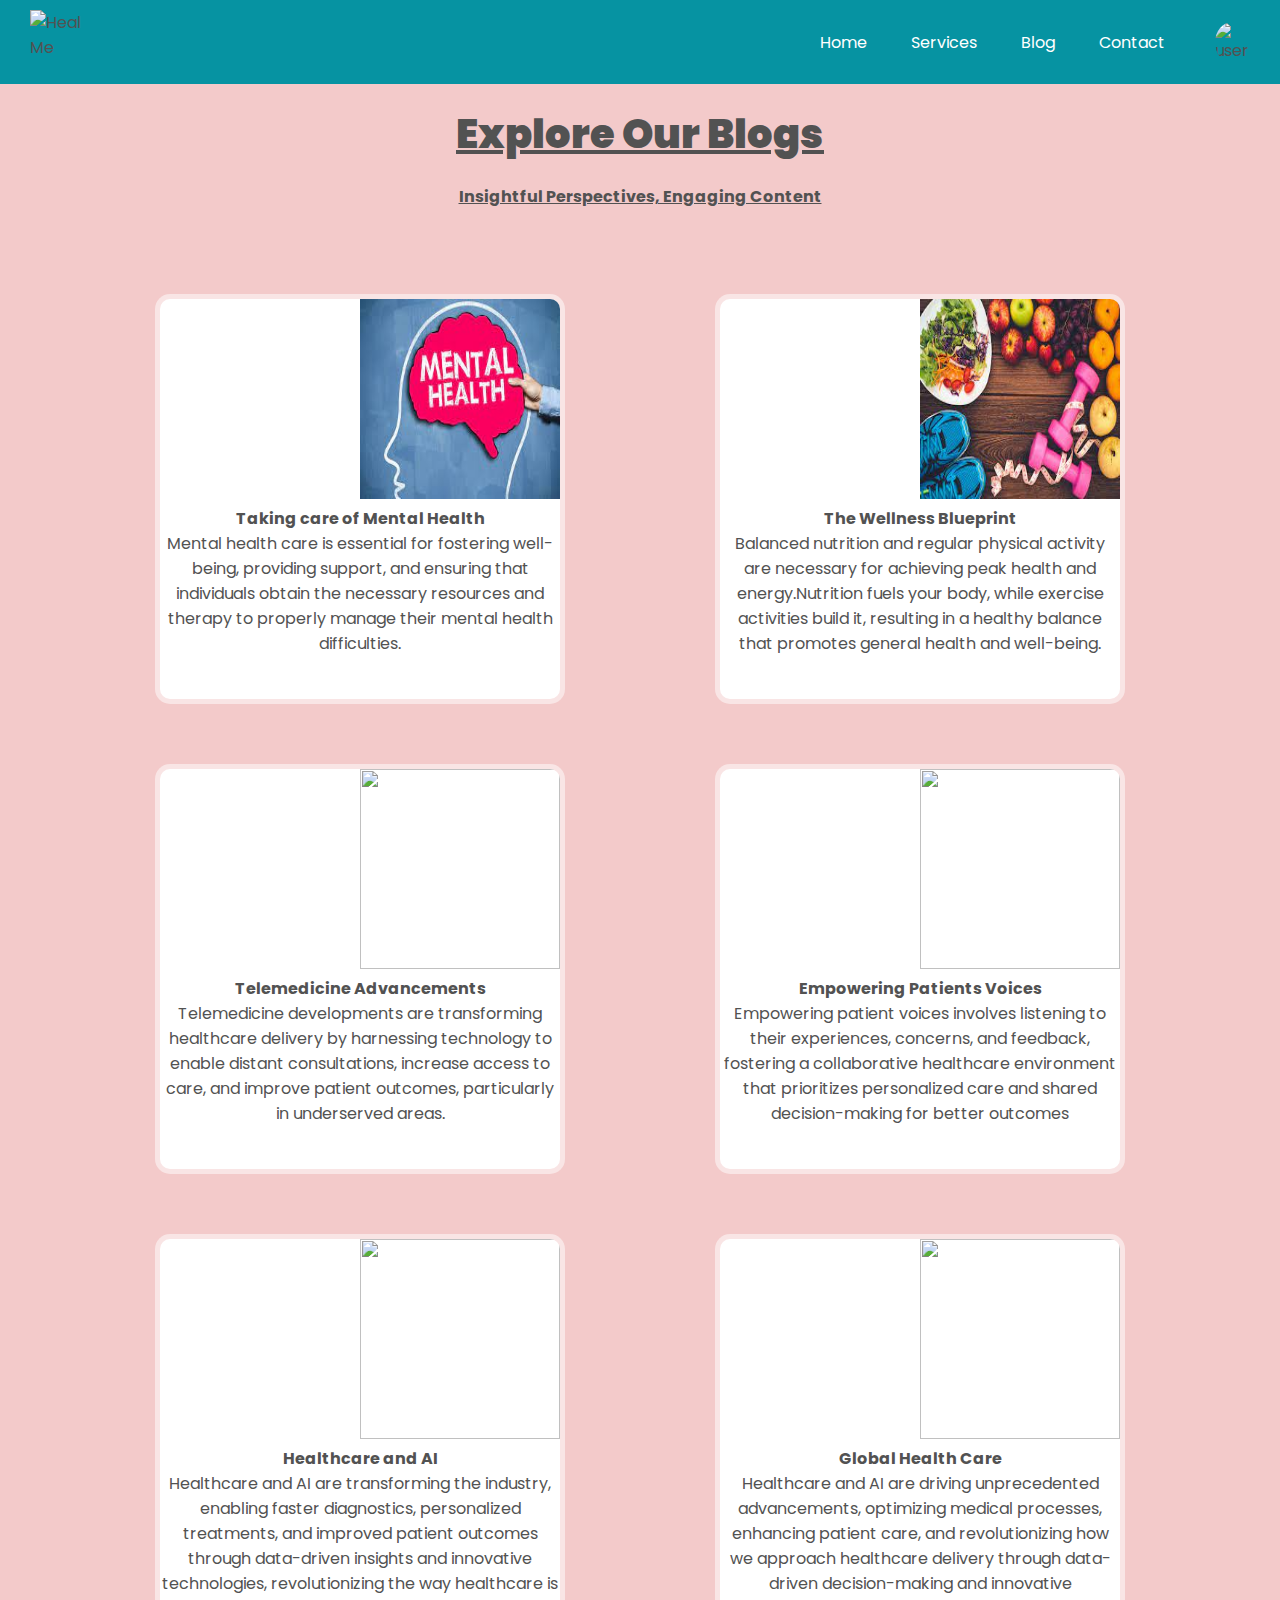
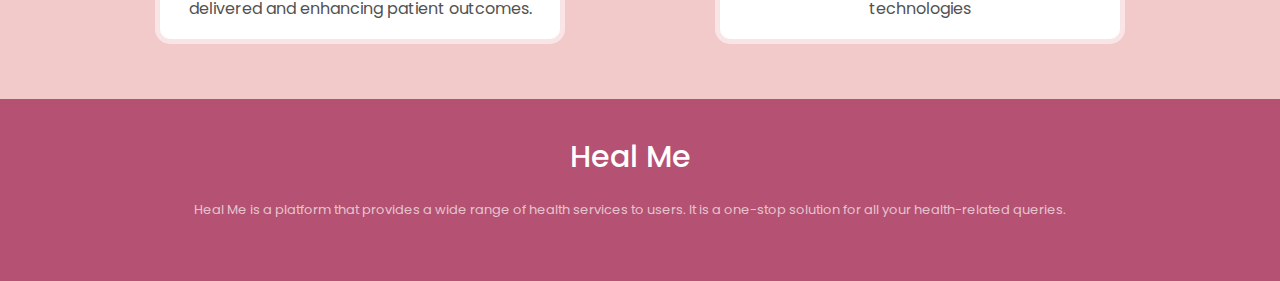
==== blogs.html @ 82ff77b6 "Front End" ====
<!DOCTYPE html>
<html lang="en">

<head>
    <meta charset="UTF-8">
    <meta name="viewport" content="width=device-width, initial-scale=1.0">
    <title>Blogs</title>
    <link rel="preconnect" href="https://fonts.googleapis.com">
    <link href="https://fonts.googleapis.com/css?family=Roboto:300,400,500,700&display=swap">
    <link rel="preconnect" href="https://fonts.gstatic.com" crossorigin>
    <link rel="stylesheet"
        href="https://fonts.googleapis.com/css2?family=Material+Symbols+Outlined:opsz,wght,FILL,GRAD@20..48,100..700,0..1,-50..200" />
        <link rel="stylesheet" href="blogs.css">
    <link rel="stylesheet" href="https://pyscript.net/alpha/pyscript.css">
    <script defer src="https://pyscript.net/alpha/pyscript.js"></script>
</head>

<body>
    <div class="hero">
        <nav>
            <img src="Screenshot_2024-05-16_145409-removebg-preview.png" alt="Heal Me" class="logo">
            <ul>
                <li><a href="healme.html">Home</a></li>
                <li><a href="healme.html">Services</a></li>
                <li><a href="blogs.html">Blog</a></li>
                <li><a href="contact.html">Contact</a></li>
            </ul>
            <img src="Screenshot_2024-05-16_145409-removebg-preview.png" alt="user" class="user-pic"
                onclick="toggleMenu()">
            <div class="sub-menu-wrap" id="subMenu">
                <div class="sub-menu">
                    <div class="user-info">
                        <img src="Screenshot_2024-05-16_145409-removebg-preview.png">
                        <h3>Heal Me</h3>
                    </div>
                    <hr>
                    <a href="/HTML/edit_profile.html" class="sub-menu-link">
                        <img src="profile.png">
                        <p>Edit Profile</p>
                        <span>></span>
                    </a>
                    <a href="/HTML/setting.html" class="sub-menu-link">
                        <img src="setting.png">
                        <p>Settings & Privacy</p>
                        <span>></span>
                    </a>
                    <a href="/HTML/contact.html" class="sub-menu-link">
                        <img src="help.png">
                        <p>Help & Support</p>
                        <span>></span>
                    </a>
                    <a href="#" class="sub-menu-link">
                        <img src="logout.png">
                        <p>Logout</p>
                        <span></span>
                    </a>
                </div>
            </div>
        </nav> 
        <div class="blogs">
            <h1><strong><u>Explore Our Blogs</u></strong></h1>
            <p><strong><u>Insightful Perspectives, Engaging Content</u></strong></p>
        
        <div id="blog-cards">
            <div class="about-card">
                <img class="blog12" src="c1.jpeg">
                <div class="card__content">
                    <p ><strong>Taking care of Mental Health  </strong></p>
                    <p >Mental health care is essential for fostering well-being, providing support, and ensuring that individuals obtain the necessary resources and therapy to properly manage their mental health difficulties.</p>
                   
                </div>
            </div>
            <div class="about-card">
                <img class="blog12" src="c2.jpeg">
                <div class="card__content">
                    <p class="card__title"><strong>The Wellness Blueprint</strong></p>
                    <p class="card__description">
                    <p>Balanced nutrition and regular physical activity are necessary for achieving peak health and energy.Nutrition fuels your body, while exercise activities build it, resulting in a healthy balance that promotes general health and well-being.</p>
                </div>
            </div>
            <div class="about-card">
                <img class="blog12" src="c3.jpeg">
                <div class="card__content">
                    <p class="card__title"><strong>Telemedicine Advancements</strong></p>
                    <p class="card__description">Telemedicine developments are transforming healthcare delivery by harnessing technology to enable distant consultations, increase access to care, and improve patient outcomes, particularly in underserved areas.</p>
                
                </div>
            </div>
            <div class="about-card">
                <img class="blog12" src="c4.jpeg">
                <div class="card__content">
                    <p class="card__title"><strong>Empowering Patients Voices</strong></p>
                    <p class="card__description">Empowering patient voices involves listening to their experiences,
                        concerns, and feedback, fostering a collaborative healthcare environment that prioritizes
                        personalized care and shared decision-making for better outcomes</p>
            
                </div>
            </div>
            <div class="about-card">
                <img class="blog12" src="c5.jpeg">
                <div class="card__content">
                    <p class="card__title"><strong>Healthcare and AI</strong></p>
                    <p class="card__description">Healthcare and AI are transforming the industry, enabling faster
                        diagnostics, personalized treatments, and improved patient outcomes through data-driven insights and
                        innovative technologies, revolutionizing the way healthcare is delivered and enhancing patient
                        outcomes.</p>
                
                </div>
            </div>
            <div class="about-card">
                <img class="blog12" src="c6.jpeg">
                <div class="card__content">
                    <p class="card__title"><Strong>Global Health Care</Strong></p>
                    <p class="card__description">Healthcare and AI are driving unprecedented advancements, optimizing
                        medical processes, enhancing patient care, and revolutionizing how we approach healthcare delivery
                        through data-driven decision-making and innovative technologies</p>
                    
                </div>
            </div>
        </div>
        
   
    <footer id="footer">
        <div class="container-fluid">
            <div class="footer-content">
                <div class="footer-section about">
                    <h1 class="logo-text">Heal Me</h1>
                    <p id="ps">
                        Heal Me is a platform that provides a wide range of health services to users. It is a one-stop
                        solution for all your health-related queries.
                    </p>
                </div>
        </div>
        
        <div class="social-icons mt-4">
            <a class="fhov" target="_blank" href="https://www.facebook.com/" target="_blank"><i class="fab fa-facebook"></i></a>
            &nbsp;
            <a class="fhov" target="_blank" href="https://www.instagram.com/" target="_blank"><i class="fab fa-instagram"></i></a>
            &nbsp;
            <a class="fhov" target="_blank" href="https://x.com/" target="_blank"><i class="fab fa-twitter"></i></a>
            &nbsp;
            <a class="fhov" target="_blank" href="https://www.linkedin.com/" target="_blank"><i class="fab fa-linkedin"></i></a>
            &nbsp;
            <a class="fhov" target="_blank" href="https://github.com/" target="_blank"><i class="fab fa-github"></i></a>
        </div>
        
    </footer>
    <style>
        footer{
        background: #991a4baf;
        padding: 15px 23px;
        color: #fff;
        text-align: center;
        font-size: 28px;
    }
    .social-icons a{
        color: #fff;
        font-size: 30px;
        
    }
    .fhov:hover{
        color: #000;
    }
    .footer-content{
        display: flex;
        justify-content: space-between;
        align-items: center;
        flex-wrap: wrap;
        font-size: large;
    }
    #ql{
        font-size: 20px;
        color: rgba(0, 0, 0, 0.668);
        margin-top: 5px;
        
    }
    .links{
        flex: 1;
        margin-right: 20px;
        text-align: center;
        justify-content: left;
    }
    .logo-text{
        font-size: 30px;
        font-weight: 500;
        color: #fff;
    }
    #ps{
        font-size: 13px;
        color: rgba(255, 255, 255, 0.668);
    }
    .about{
        flex: 1;
        margin-right: 20px;
        text-align: center;
        justify-content: center;
    }
    </style>
</body>
<script>
    let subMenu = document.getElementById("subMenu")
    function toggleMenu() {
        subMenu.classList.toggle("open-menu");
    }
</script>
</html>
---- blogs.css ----
@import url('https://fonts.googleapis.com/css2?family=Poppins:wght@400;500;600;700&family=Ubuntu:wght@400;500;700&display=swap');

*{
    margin: 0;
    padding: 0;
    font-family: 'Poppins', sans-serif;
    box-sizing: border-box;
}
.hero {
 /* Adjusted to accommodate the sidebar */
    min-height: 100vh;
    background: #e58d8d76;
    color: #525252;
    
}
nav{
    background: #0693a2;
    width: 100%;
    padding: 10px 10px;
    display: flex;
    align-items: center;
    justify-content: space-between;
    position: relative;

}
.logo{
    margin-left: 20px;
    width: 70px;
    height: 64px;
}
.nav{
    z-index: 1001;
}
.user-pic{
    width: 40px;
    border-radius: 50%;
    cursor: pointer;
    margin-left: 30px;
    margin-right: 20px;
}
nav ul{
    width: 100%;
    text-align: right;
}
nav ul li{
    display: inline-block;
    list-style: none;
    margin: 10px 20px;

}
nav ul li a{
    color: #fff;
    text-decoration: none;
}
.sub-menu-wrap{
    position: absolute;
    top: 100%;
    right: 10%;
    width: 320px;
    max-height: 0px;
    overflow: hidden;
    transition: max-height 0.5s;
    z-index: 1;
}

.sub-menu-wrap.open-menu{
    max-height: 400px;
}

.sub-menu{
    background: #fff;
    padding: 20px;
    margin: 10px;
}
.user-info{
    display: flex;
    align-items: center;
}
.user-info h3{
    font-weight: 500;
}
.user-info img{
    width: 60px;
    border-radius: 50%;
    margin-right: 15px;
}
.sub-menu hr{
    border: 0;
    height: 1px;
    width: 100%;
    background: #ccc;
    margin: 15px 0 10px;
}
.sub-menu-link{
    display: flex;
    align-items: center;
    text-decoration: none;
    color: #525252;
    margin: 12px 0;
}
.sub-menu-link p{
    width: 100%;
}
.sub-menu-link img {
    width: 40px;
    background-color: #e5e5e5;
    border-radius: 50%;
    padding: 8px;
    margin-right: 15px;
}
.sub-menu-link span{
    font-size: 22px;
    transition: transform 0.5s;
}
.sub-menu-link:hover span{
    transform: translateX(5px);

}
.sub-menu-link:hover p{
    font-weight: 600;
}

.card {
    display: flex;
    flex-direction: column;
    justify-content: center;
    text-align: center;
    align-items: center;
    flex-wrap: wrap;
    border-radius: 0.75rem;
    background-color: white;
    width: 500px;
    height: 550px;
    box-shadow: 5px 10px 15px rgb(0, 0, 0, 0.2);
    margin: 30px;
    margin-top: 75px;
}
.about-card {
    position: relative;
    width: 400px;
    height: 400px;
    background-color: #f2f2f2;
    border-radius: 10px;
    align-items: center;
    justify-content: center;
    overflow: hidden;
    perspective: 1000px;
    box-shadow: 0 0 0 5px #ffffff80;
    transition: all 0.6s cubic-bezier(0.175, 0.885, 0.32, 1.275);
    margin: 30px;
    margin-top: 40px;
    text-align: center;
    
  }
  .about-card img {

    height:200px;
    width: 200px;
    transition: all 0.6s cubic-bezier(0.175, 0.885, 0.32, 1.275)
    }
    .btn-home:hover {
        opacity: .95;
    }
    
    .btn-home .animation {
        border-radius: 100%;
        animation: ripple 0.6s linear infinite;
    }
    
    @keyframes ripple {
        0% {
            box-shadow: 0 0 0 0 rgba(255, 255, 255, 0.1), 0 0 0 20px rgba(255, 255, 255, 0.1), 0 0 0 40px rgba(255, 255, 255, 0.1), 0 0 0 60px rgba(255, 255, 255, 0.1);
        }
    
        100% {
            box-shadow: 0 0 0 20px rgba(255, 255, 255, 0.1), 0 0 0 40px rgba(255, 255, 255, 0.1), 0 0 0 60px rgba(255, 255, 255, 0.1), 0 0 0 80px rgba(255, 255, 255, 0);
        }
    }
    .btn-home-2 {
        height: 50px;
        outline: 0;
        display: inline-flex;
        align-items: center;
        justify-content: space-between;
        background: #e74885;
        min-width: 200px;
        border: 0;
        border-radius: 4px;
        box-shadow: 0 4px 12px rgba(0, 0, 0, .1);
        box-sizing: border-box;
        padding: 16px 20px;
        color: #fff;
        font-size: 12px;
        font-weight: 600;
        letter-spacing: 1.2px;
        text-transform: uppercase;
        overflow: hidden;
        cursor: pointer;
        width: 250px;
        margin-top: 10px;
    }
    
    .btn-home-2:hover {
        opacity: .95;
    }
    
    .btn-home-2 .animation {
        border-radius: 100%;
        animation: ripple 0.6s linear infinite;
    }
    
    @keyframes ripple {
        0% {
            box-shadow: 0 0 0 0 rgba(190, 33, 33, 0.1), 0 0 0 20px rgba(255, 255, 255, 0.1), 0 0 0 40px rgba(255, 255, 255, 0.1), 0 0 0 60px rgba(255, 255, 255, 0.1);
        }
    
        100% {
            box-shadow: 0 0 0 20px rgba(255, 255, 255, 0.1), 0 0 0 40px rgba(255, 255, 255, 0.1), 0 0 0 60px rgba(255, 255, 255, 0.1), 0 0 0 80px rgba(255, 255, 255, 0);
        }
    }

#services{
    display: flex;
    justify-content: center;
    align-items: center;
    flex-wrap: wrap;
    margin-top: 50px;
}
h1{
    font-size: 2.5rem;
    margin: 20px;
    color: #525252;
}
.footer{
    background: #0693a2;
    color: #fff;
    text-align: center;
    padding: 10px 0;
    position: bottom;
    bottom: 0;
    width: 100%;
}
#home {
    display: flex;
    flex-direction: row;
    justify-content: space-between;
    margin-top: 50px;
    margin-left: 40px;
    padding-bottom: 230px;
}

.home-text {
    display: flex;
    flex-direction: column;
    margin-top: 175px;
    margin-left: 75px;
}

.home-text p {
    font-family: Poppins;
    font-size: 2rem;
    font-weight: 600;
    color: rgba(128, 128, 128, 0.715);

}

.home-text h1 {
    font-family: Poppins;
    font-size: 2.2rem;
    font-weight: 600;
    margin-top: 7px;
    color: black;

}

.home-text h1 span {
    font-family: Poppins;
    font-size: 2.2rem;
    font-weight: 600;
    color: #088178;

}

.home-text h2 {
    font-family: Poppins;
    font-size: 1rem;
    font-weight: 500;
    color: grey;
    margin-top: 15px;

}

.home-img img {
    height: 650x;
    width: 600px;
    margin-right: 75px;
    margin-top: 40px;
}

.home-buttons {
    display: flex;
    flex-direction: row;
    margin-top: 30px;
}

.btn-home {
    height: 50px;
    outline: 0;
    display: inline-flex;
    align-items: center;
    justify-content: space-between;
    background: #40B3A2;
    min-width: 200px;
    border: 0;
    border-radius: 4px;
    box-shadow: 0 4px 12px rgba(0, 0, 0, .1);
    box-sizing: border-box;
    padding: 16px 20px;
    color: #fff;
    font-size: 12px;
    font-weight: 600;
    letter-spacing: 1.2px;
    text-transform: uppercase;
    overflow: hidden;
    cursor: pointer;
    width: 250px;
}

.btn-home:hover {
    opacity: .95;
}

.btn-home .animation {
    border-radius: 100%;
    animation: ripple 0.6s linear infinite;
}

@keyframes ripple {
    0% {
        box-shadow: 0 0 0 0 rgba(255, 255, 255, 0.1), 0 0 0 20px rgba(255, 255, 255, 0.1), 0 0 0 40px rgba(255, 255, 255, 0.1), 0 0 0 60px rgba(255, 255, 255, 0.1);
    }

    100% {
        box-shadow: 0 0 0 20px rgba(255, 255, 255, 0.1), 0 0 0 40px rgba(255, 255, 255, 0.1), 0 0 0 60px rgba(255, 255, 255, 0.1), 0 0 0 80px rgba(255, 255, 255, 0);
    }
}
.btn-home-2 {
    height: 50px;
    outline: 0;
    display: inline-flex;
    align-items: center;
    justify-content: space-between;
    background: #e74885;
    min-width: 200px;
    border: 0;
    border-radius: 4px;
    box-shadow: 0 4px 12px rgba(0, 0, 0, .1);
    box-sizing: border-box;
    padding: 16px 20px;
    color: #fff;
    font-size: 12px;
    font-weight: 600;
    letter-spacing: 1.2px;
    text-transform: uppercase;
    overflow: hidden;
    cursor: pointer;
    width: 250px;
    margin-top: 10px;
}

.btn-home-2:hover {
    opacity: .95;
}

.btn-home-2 .animation {
    border-radius: 100%;
    animation: ripple 0.6s linear infinite;
}

@keyframes ripple {
    0% {
        box-shadow: 0 0 0 0 rgba(255, 255, 255, 0.1), 0 0 0 20px rgba(255, 255, 255, 0.1), 0 0 0 40px rgba(255, 255, 255, 0.1), 0 0 0 60px rgba(255, 255, 255, 0.1);
    }

    100% {
        box-shadow: 0 0 0 20px rgba(255, 255, 255, 0.1), 0 0 0 40px rgba(255, 255, 255, 0.1), 0 0 0 60px rgba(255, 255, 255, 0.1), 0 0 0 80px rgba(255, 255, 255, 0);
    }
}

.btn-login {
    margin-left: 20px;
    width: 250px;
    text-align: center;
    align-items: center;
    transition: .4s;
    border: 2px dashed #00BFA6;
    background-color: #fff;
    color: #00BFA6;
    font-size: 1rem;
    font-family: Poppins;
    font-weight: 600;
}
#hm{
    display: flex;
    font-size: 3.5rem;
    flex-wrap: wrap;
    margin-top: 50px;
}
#hiw{
    border: #00000000 2px solid;
    padding: 10px;
    text-align: left;
    margin: 15px;
    margin-bottom: 30px;
    padding-left: 120px;
    color: #525252bf;
    font-size: 35px;
}
.hiw2{
    
    padding: 10px;
    text-align: left;
    font-size: 15px;
    margin-right:35%;

}
#blog-cards{
    display: flex;
    flex-direction: row;
    flex-wrap: wrap;
    justify-content: space-evenly;
    margin: 30px;
    margin-top: 50px;
  }
  ul {
    list-style: none;
  }
  
  .example-2 {
    display: flex;
  }
  .example-2 .icon-content {
    margin: 0 10px;
    position: relative;
  }
  .example-2 .icon-content .tooltip {
    position: absolute;
    top: -30px;
    left: 50%;
    transform: translateX(-50%);
    color: #fff;
    padding: 6px 10px;
    border-radius: 5px;
    font-size: 14px;
    transition: all 0.3s ease;
  }
  .example-2 .icon-content:hover .tooltip {
    opacity: 1;
    visibility: visible;
    top: -50px;
  }
  .example-2 .icon-content a {
    position: relative;
    overflow: hidden;
    display: flex;
    justify-content: center;
    align-items: center;
    width: 30px;
    height: 30px;
    border-radius: 50%;
    color: #4d4d4d;
    background-color: #fff;
    transition: all 0.3s ease-in-out;
  }
  .example-2 .icon-content a:hover {
    box-shadow: 3px 2px 45px 0px rgba(0, 0, 0, 0.985);
  }
  .example-2 .icon-content a svg {
    position: relative;
    z-index: 1;
    width: 30px;
    height: 30px;
  }
  .example-2 .icon-content a:hover {
    color: white;
  }
  .example-2 .icon-content a .filled {
    position: absolute;
    top: auto;
    bottom: 0;
    left: 0;
    width: 100%;
    height: 0;
    background-color: #000;
    transition: all 0.3s ease-in-out;
  }

.blog12{
    position: relative;
    left: 100px;
}
.about-card{
    background-color: #ffffff;
}
.blogs{
    text-align: center;
}
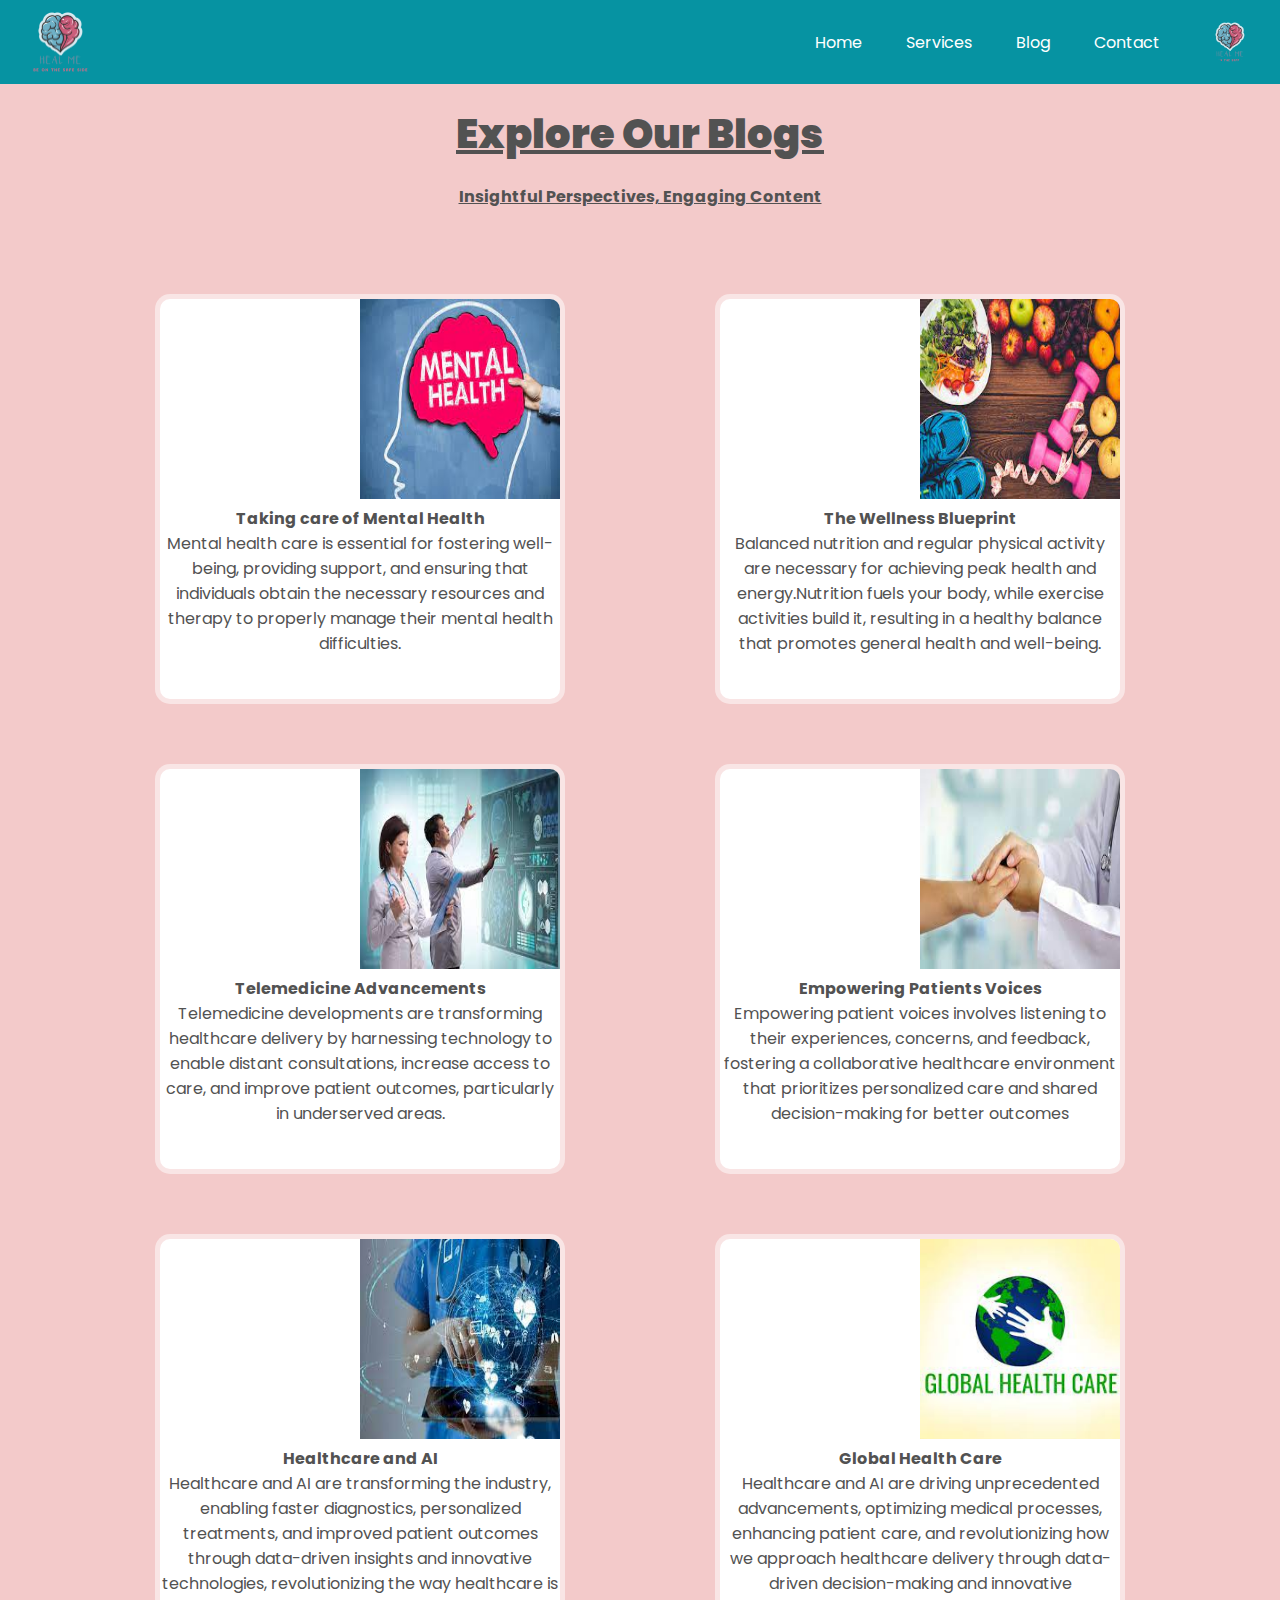
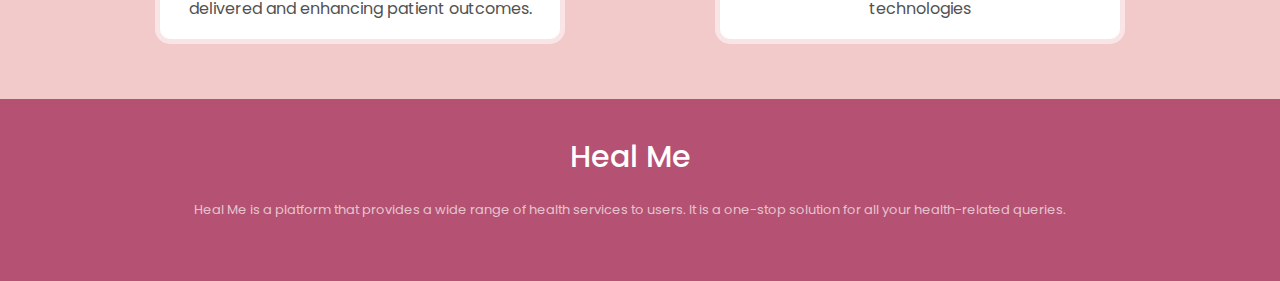
==== commit 88e3ddd3: "Update blogs.html" ====
--- a/blogs.html
+++ b/blogs.html
@@ -18,19 +18,19 @@
 <body>
     <div class="hero">
         <nav>
-            <img src="Screenshot_2024-05-16_145409-removebg-preview.png" alt="Heal Me" class="logo">
+            <img src="images/hm.png" alt="Heal Me" class="logo">
             <ul>
                 <li><a href="healme.html">Home</a></li>
                 <li><a href="healme.html">Services</a></li>
                 <li><a href="blogs.html">Blog</a></li>
                 <li><a href="contact.html">Contact</a></li>
             </ul>
-            <img src="Screenshot_2024-05-16_145409-removebg-preview.png" alt="user" class="user-pic"
+            <img src="images/hm.png" alt="user" class="user-pic"
                 onclick="toggleMenu()">
             <div class="sub-menu-wrap" id="subMenu">
                 <div class="sub-menu">
                     <div class="user-info">
-                        <img src="Screenshot_2024-05-16_145409-removebg-preview.png">
+                        <img src="images/hm.png">
                         <h3>Heal Me</h3>
                     </div>
                     <hr>
@@ -203,4 +203,4 @@
         subMenu.classList.toggle("open-menu");
     }
 </script>
-</html>+</html>
